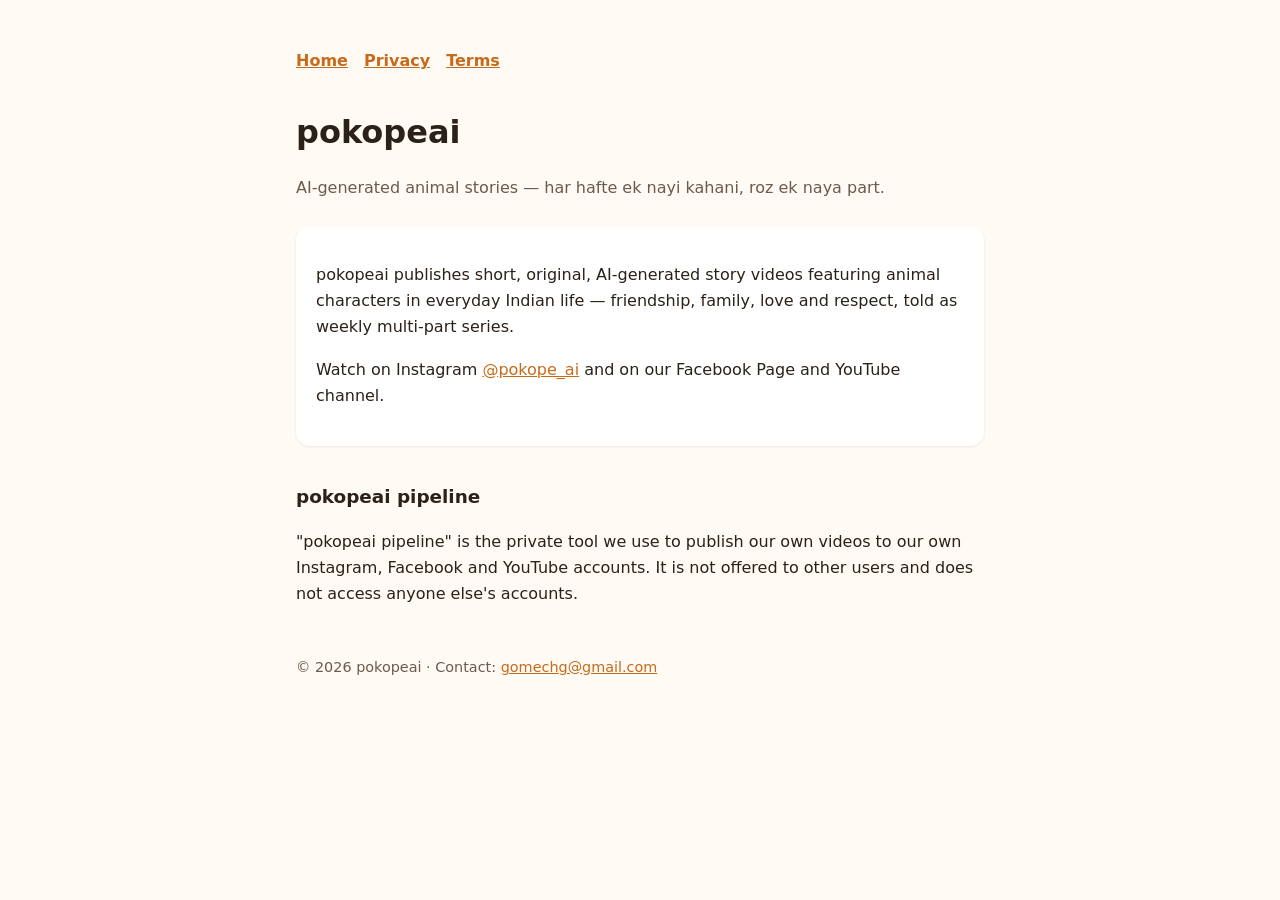
==== index.html @ 012e399e "pokopeai site: home, privacy policy, terms" ====
<!doctype html><html lang="en"><head><meta charset="utf-8"><meta name="viewport" content="width=device-width,initial-scale=1"><title>pokopeai</title><link rel="stylesheet" href="style.css"></head><body><main><nav><a href="./">Home</a><a href="privacy.html">Privacy</a><a href="terms.html">Terms</a></nav>
<h1>pokopeai</h1>
<p class="muted">AI-generated animal stories — har hafte ek nayi kahani, roz ek naya part.</p>
<div class="card">
<p>pokopeai publishes short, original, AI-generated story videos featuring animal characters in everyday Indian life — friendship, family, love and respect, told as weekly multi-part series.</p>
<p>Watch on Instagram <a href="https://www.instagram.com/pokope_ai/">@pokope_ai</a> and on our Facebook Page and YouTube channel.</p>
</div>
<h2>pokopeai pipeline</h2>
<p>"pokopeai pipeline" is the private tool we use to publish our own videos to our own Instagram, Facebook and YouTube accounts. It is not offered to other users and does not access anyone else's accounts.</p>
<footer>© 2026 pokopeai · Contact: <a href="mailto:gomechg@gmail.com">gomechg@gmail.com</a></footer>
</main></body></html>
---- style.css ----
:root{--bg:#fffaf3;--fg:#2b2118;--muted:#6b5b4d;--accent:#c76b1a;--card:#ffffff}
@media (prefers-color-scheme:dark){:root{--bg:#17130f;--fg:#f3ebe1;--muted:#b5a594;--accent:#f0a04b;--card:#221c16}}
*{box-sizing:border-box}body{margin:0;background:var(--bg);color:var(--fg);font:16px/1.65 system-ui,-apple-system,"Segoe UI",sans-serif}
main{max-width:720px;margin:0 auto;padding:48px 16px 64px}h1{font-size:2rem;margin:0 0 .25em}h2{font-size:1.15rem;margin:2em 0 .4em}
p,li{color:var(--fg)}.muted{color:var(--muted)}a{color:var(--accent)}nav{display:flex;gap:16px;margin-bottom:32px;font-weight:600}
.card{background:var(--card);border-radius:14px;padding:20px;margin:24px 0;box-shadow:0 1px 3px rgba(0,0,0,.08)}
footer{margin-top:48px;font-size:.9rem;color:var(--muted)}
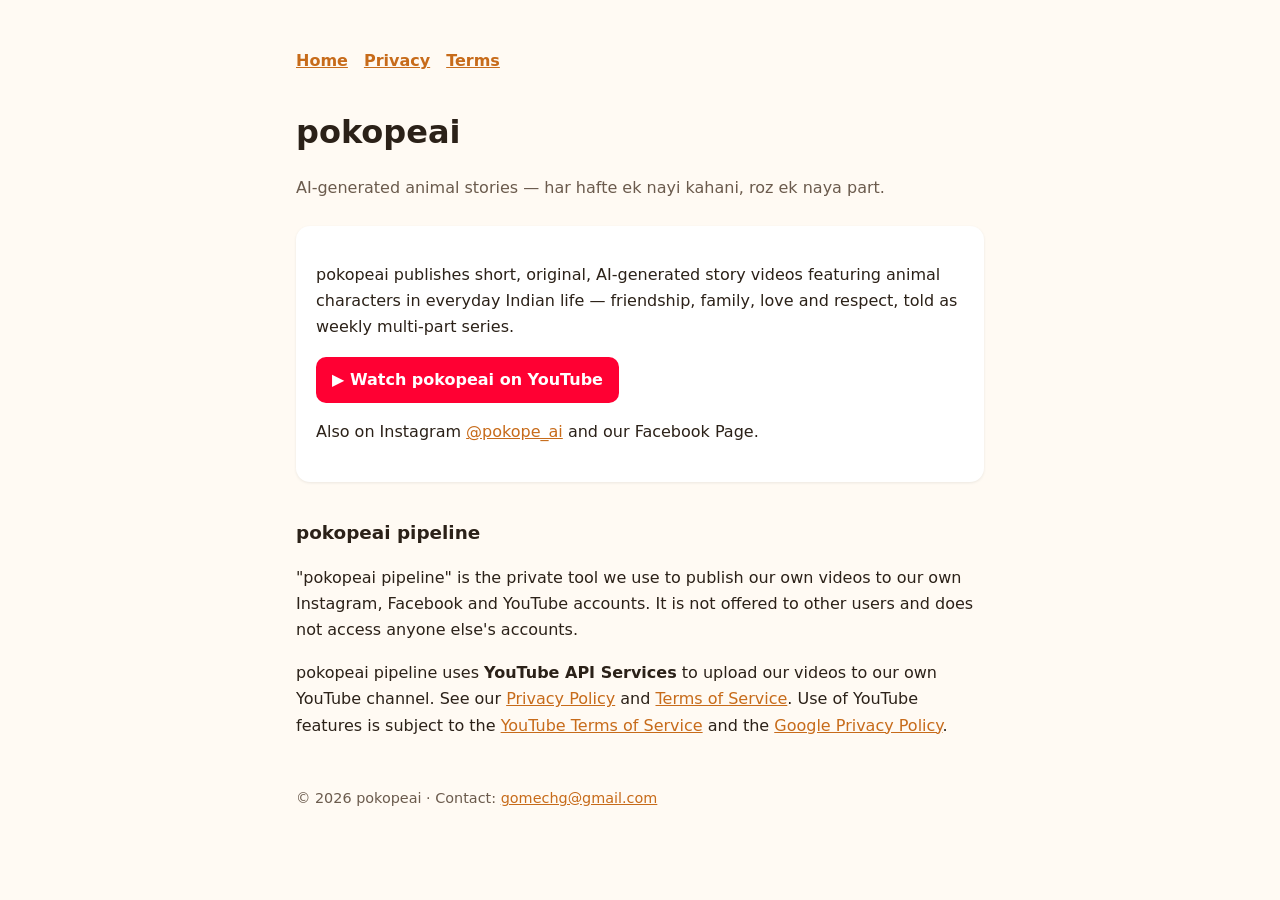
==== commit 97ab5320: "Add YouTube API Services notice, channel link, data deletion policy" ====
--- a/index.html
+++ b/index.html
@@ -3,9 +3,11 @@
 <p class="muted">AI-generated animal stories — har hafte ek nayi kahani, roz ek naya part.</p>
 <div class="card">
 <p>pokopeai publishes short, original, AI-generated story videos featuring animal characters in everyday Indian life — friendship, family, love and respect, told as weekly multi-part series.</p>
-<p>Watch on Instagram <a href="https://www.instagram.com/pokope_ai/">@pokope_ai</a> and on our Facebook Page and YouTube channel.</p>
+<p><a class="yt" href="https://www.youtube.com/channel/UCQjbQH5OMz_4bbih0DgipkQ">▶ Watch pokopeai on YouTube</a></p>
+<p>Also on Instagram <a href="https://www.instagram.com/pokope_ai/">@pokope_ai</a> and our Facebook Page.</p>
 </div>
 <h2>pokopeai pipeline</h2>
 <p>"pokopeai pipeline" is the private tool we use to publish our own videos to our own Instagram, Facebook and YouTube accounts. It is not offered to other users and does not access anyone else's accounts.</p>
+<p>pokopeai pipeline uses <strong>YouTube API Services</strong> to upload our videos to our own YouTube channel. See our <a href="privacy.html">Privacy Policy</a> and <a href="terms.html">Terms of Service</a>. Use of YouTube features is subject to the <a href="https://www.youtube.com/t/terms">YouTube Terms of Service</a> and the <a href="https://policies.google.com/privacy">Google Privacy Policy</a>.</p>
 <footer>© 2026 pokopeai · Contact: <a href="mailto:gomechg@gmail.com">gomechg@gmail.com</a></footer>
 </main></body></html>
--- a/style.css
+++ b/style.css
@@ -5,3 +5,4 @@
 p,li{color:var(--fg)}.muted{color:var(--muted)}a{color:var(--accent)}nav{display:flex;gap:16px;margin-bottom:32px;font-weight:600}
 .card{background:var(--card);border-radius:14px;padding:20px;margin:24px 0;box-shadow:0 1px 3px rgba(0,0,0,.08)}
 footer{margin-top:48px;font-size:.9rem;color:var(--muted)}
+.yt{display:inline-block;background:#ff0033;color:#fff!important;padding:10px 16px;border-radius:10px;text-decoration:none;font-weight:700}
